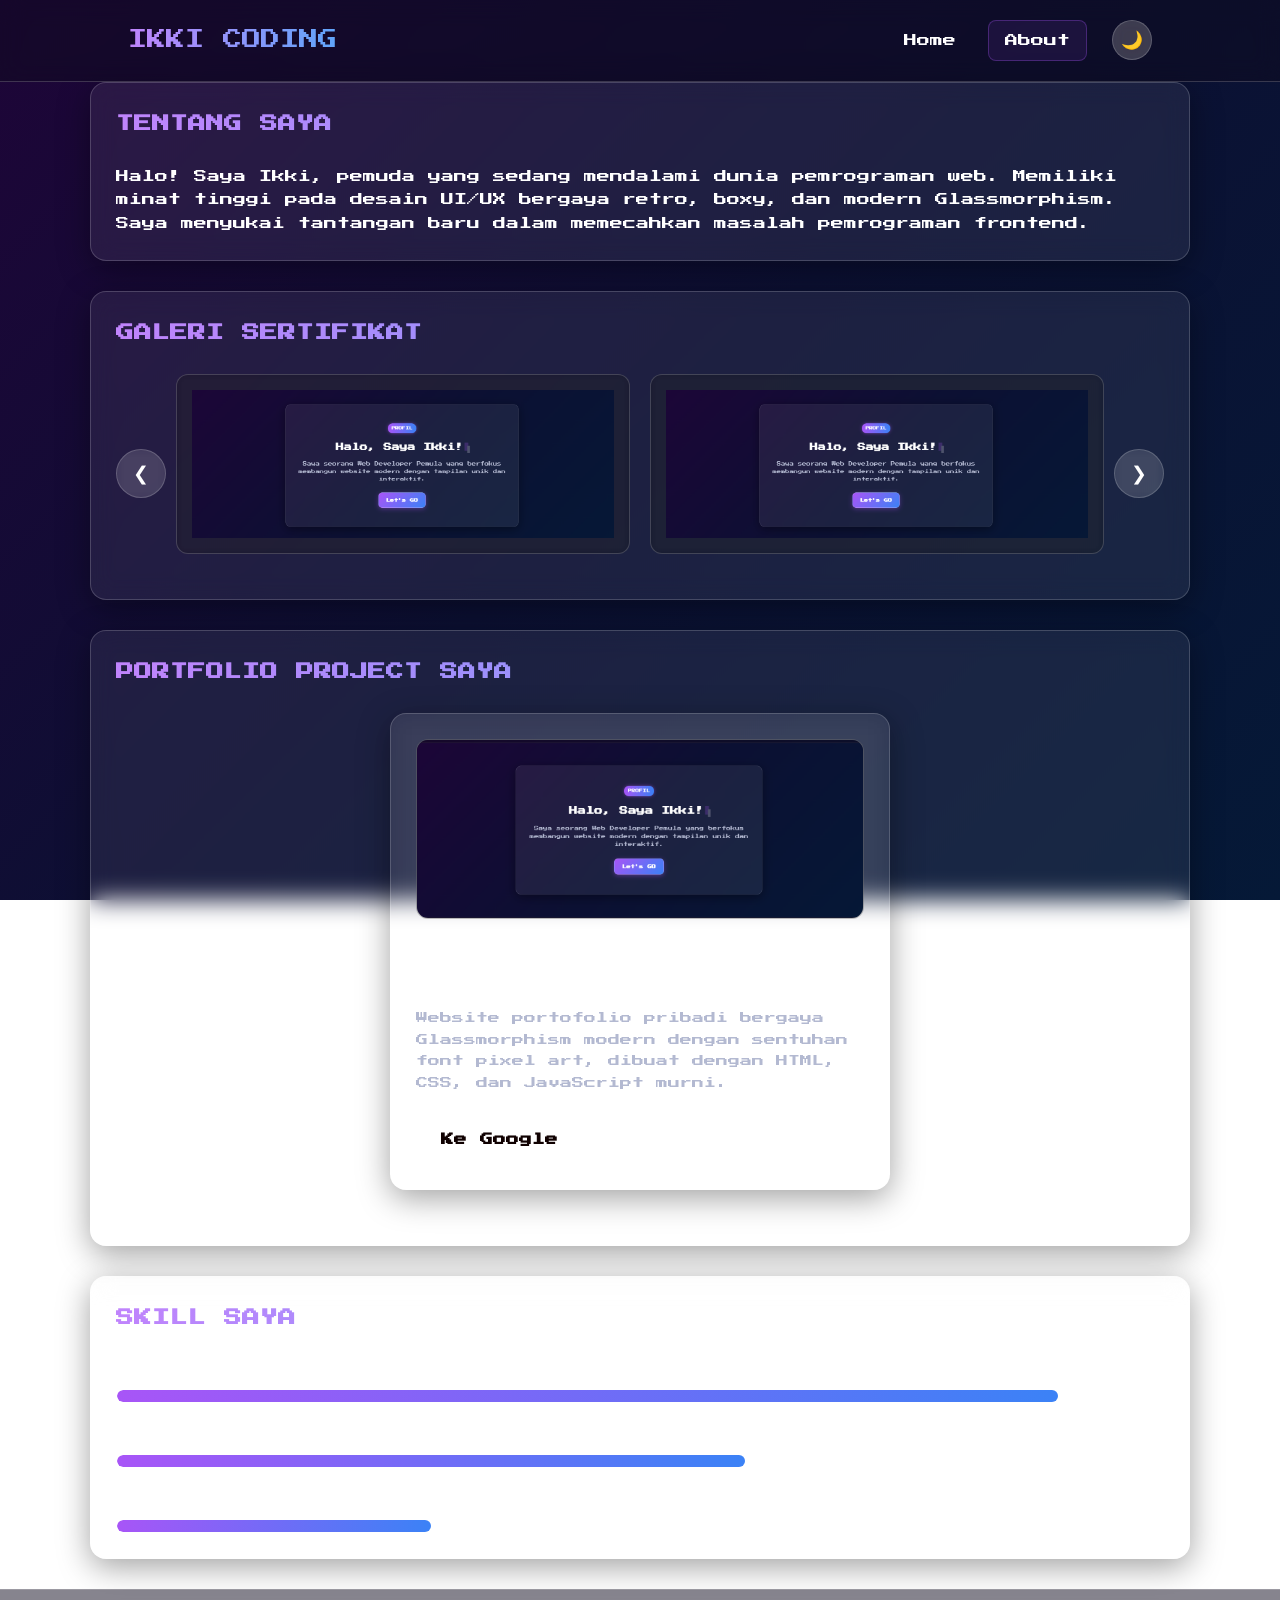
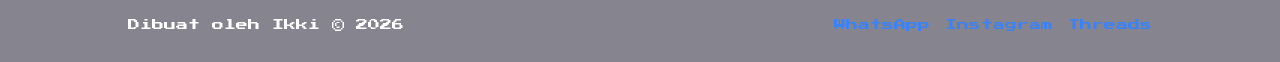
==== about.html @ e92a142e "Add files via upload" ====
<!DOCTYPE html>
<html lang="id">

<head>
    <meta charset="UTF-8">
    <meta name="viewport" content="width=device-width, initial-scale=1.0">
    <title>Ikki Coding | About</title>
    <link rel="stylesheet" href="style.css">
    <!-- Font Pixel Google Fonts -->
    <link rel="preconnect" href="https://fonts.googleapis.com">
    <link rel="preconnect" href="https://fonts.gstatic.com" crossorigin>
    <link href="https://fonts.googleapis.com/css2?family=Press+Start+2P&display=swap" rel="stylesheet">
</head>

<body>
    <!-- Header Navigasi -->
    <header class="header">
        <a href="index.html" class="logo-link">
            <div class="logo">Ikki Coding</div>
        </a>
        <nav class="nav-menu">
            <a href="index.html">Home</a>
            <a href="about.html" class="active">About</a>
            <!-- Tombol Lingkaran Ikon Saja -->
            <button id="themeToggle" class="theme-toggle-btn" aria-label="Toggle Theme">🌙</button>
        </nav>
    </header>

    <!-- Bagian Isi Utama -->
    <main class="about-main">

        <!-- Seksi Tentang Saya -->
        <section class="box-container about-section">
            <h2 class="section-title">Tentang Saya</h2>
            <p>Halo! Saya Ikki, pemuda yang sedang mendalami dunia pemrograman web. Memiliki minat tinggi pada desain
                UI/UX bergaya retro, boxy, dan modern Glassmorphism. Saya menyukai tantangan baru dalam memecahkan
                masalah pemrograman frontend.</p>
        </section>

        <!-- Galeri Sertifikat (Slider dengan Tombol Navigasi) -->
        <section class="box-container gallery-section">
            <h2 class="section-title">Galeri Sertifikat</h2>
            <div class="gallery-wrapper">
                <button class="nav-btn prev-btn" id="prevBtn">&#10094;</button>
                <div class="gallery-container">
                    <div class="gallery-slider" id="gallerySlider">
                        <div class="cert-card">
                            <div class="cert-img-placeholder">
                                <img src="images.png" alt="Sertifikat Web Dev Basic">
                            </div>
                        </div>
                        <div class="cert-card">
                            <div class="cert-img-placeholder">
                                <img src="images.png" alt="Sertifikat Responsive Design">
                            </div>
                        </div>
                        <div class="cert-card">
                            <div class="cert-img-placeholder">
                                <img src="images.png" alt="Sertifikat JavaScript Essential">
                            </div>
                        </div>
                    </div>
                </div>
                <button class="nav-btn next-btn" id="nextBtn">&#10095;</button>
            </div>
        </section>

        <!-- Portfolio Projects (Hanya 1 Project) -->
        <section class="box-container portfolio-section">
            <h2 class="section-title">Portfolio Project Saya</h2>
            <div class="projects-grid">
                <!-- Card Proyek Utama -->
                <div class="box-container card-project">
                    <div class="card-img-placeholder">
                        <img src="images.png" alt="Website Portofolio Glassmorphism">
                    </div>
                    <h3>Website Portofolio Glassmorphism</h3>
                    <p>Website portofolio pribadi bergaya Glassmorphism modern dengan sentuhan font pixel art, dibuat
                        dengan HTML, CSS, dan JavaScript murni.</p>
                    <a href="https://www.google.com/" class="btn-secondary" target="_blank">Ke Google</a>
                </div>
            </div>
        </section>

        <!-- Seksi Skill Saya -->
        <section class="box-container skills-section">
            <h2 class="section-title">Skill Saya</h2>
            <div class="skills-list">
                <div class="skill-item">
                    <div class="skill-label">
                        <span>HTML</span>
                        <span>90%</span>
                    </div>
                    <div class="progress-bar">
                        <div class="progress" style="width: 90%;"></div>
                    </div>
                </div>
                <div class="skill-item">
                    <div class="skill-label">
                        <span>CSS</span>
                        <span>60%</span>
                    </div>
                    <div class="progress-bar">
                        <div class="progress" style="width: 60%;"></div>
                    </div>
                </div>
                <div class="skill-item">
                    <div class="skill-label">
                        <span>JS</span>
                        <span>30%</span>
                    </div>
                    <div class="progress-bar">
                        <div class="progress" style="width: 30%;"></div>
                    </div>
                </div>
            </div>
        </section>

    </main>

    <!-- Footer -->
    <footer class="footer">
        <div class="footer-content">
            <p>Dibuat oleh Ikki &copy; 2026</p>
            <div class="social-links">
                <a href="https://wa.me/" target="_blank">WhatsApp</a>
                <a href="https://instagram.com/" target="_blank">Instagram</a>
                <a href="https://threads.net/" target="_blank">Threads</a>
            </div>
        </div>
    </footer>

    <!-- Tombol Back to Top -->
    <button id="backToTopBtn" title="Kembali ke atas">▲ TOP</button>

    <!-- JavaScript Terpisah -->
    <script src="script.js"></script>
</body>

</html>
---- style.css ----
/* ===================================================
   VARIABLES & GLASSMORPHISM BASE STYLES
   =================================================== */
:root {
    /* Gradient Background Ungu ke Biru */
    --bg-gradient: linear-gradient(135deg, #1e0538 0%, #0c1033 50%, #051937 100%);

    /* Variable Glassmorphism */
    --glass-bg: rgba(255, 255, 255, 0.07);
    --glass-bg-hover: rgba(255, 255, 255, 0.12);
    --glass-border: rgba(255, 255, 255, 0.18);
    --glass-shadow: 0 8px 32px 0 rgba(0, 0, 0, 0.37);
    --glass-blur: blur(12px);

    /* Text & Accent Colors */
    --text-light: #ffffff;
    --text-muted: #b3b9d1;
    --accent-purple: #a855f7;
    --accent-blue: #3b82f6;
    --accent-cyan: #06b6d4;
    --font-pixel: 'Press Start 2P', monospace;
}

* {
    margin: 0;
    padding: 0;
    box-sizing: border-box;
}

html {
    scroll-behavior: smooth;
}

body {
    background: var(--bg-gradient);
    background-attachment: fixed;
    color: var(--text-light);
    font-family: var(--font-pixel);
    line-height: 1.8;
    font-size: 13px;
    display: flex;
    flex-direction: column;
    min-height: 100vh;
}

/* ===================================================
   GLASSCONTAINER
   =================================================== */
.box-container {
    background: var(--glass-bg);
    backdrop-filter: var(--glass-blur);
    -webkit-backdrop-filter: var(--glass-blur);
    border: 1px solid var(--glass-border);
    border-radius: 16px;
    box-shadow: var(--glass-shadow);
    padding: 25px;
    margin-bottom: 30px;
    transition: all 0.3s ease;
}

/* ===================================================
   HEADER & NAVIGATION
   =================================================== */
.header {
    background: rgba(15, 10, 30, 0.5);
    backdrop-filter: var(--glass-blur);
    -webkit-backdrop-filter: var(--glass-blur);
    border-bottom: 1px solid var(--glass-border);
    padding: 20px 10%;
    display: flex;
    justify-content: space-between;
    align-items: center;
    flex-wrap: wrap;
    gap: 15px;
    position: sticky;
    top: 0;
    z-index: 100;
}

.logo-link {
    text-decoration: none;
}

.logo {
    font-size: 1.2rem;
    background: linear-gradient(90deg, #c084fc, #60a5fa);
    -webkit-background-clip: text;
    -webkit-text-fill-color: transparent;
    text-transform: uppercase;
    cursor: pointer;
}

.nav-menu {
    display: flex;
    gap: 15px;
}

.nav-menu a {
    color: var(--text-light);
    text-decoration: none;
    padding: 8px 16px;
    border-radius: 8px;
    border: 1px solid transparent;
    transition: all 0.3s ease;
}

/* Efek tipis sebagai pembeda halaman yang sedang aktif */
.nav-menu a.active {
    background: rgba(168, 85, 247, 0.1);
    border-color: rgba(168, 85, 247, 0.3);
}

/* Animasi hanya berjalan saat di-hover saja */
.nav-menu a:hover {
    background: rgba(168, 85, 247, 0.25);
    border-color: var(--accent-purple);
    box-shadow: 0 0 15px rgba(168, 85, 247, 0.4);
    transform: translateY(-2px);
}

/* ===================================================
   MAIN CONTENT & HERO (FULL SCREEN HOME)
   =================================================== */
main {
    max-width: 1100px;
    width: 90%;
    margin: 0 auto;
    flex: 1;
    display: flex;
    /* Membuat main flex container */
    flex-direction: column;
}

/* Memastikan hero-main memenuhi sisa tinggi layar di tengah */
.hero-main {
    display: flex;
    align-items: center;
    /* Rata tengah vertikal */
    justify-content: center;
    /* Rata tengah horizontal */
    flex: 1;
    width: 100%;
    padding: 20px 0;
}

.hero-section {
    width: 100%;
}

.badge {
    background: linear-gradient(90deg, var(--accent-purple), var(--accent-blue));
    color: #fff;
    padding: 6px 12px;
    font-size: 0.7rem;
    display: inline-block;
    margin-bottom: 20px;
    border-radius: 20px;
    box-shadow: 0 0 10px rgba(168, 85, 247, 0.5);
}

.hero-box {
    text-align: center;
    padding: 60px 30px;
    margin-bottom: 0;
    max-width: 750px;
    margin-left: auto;
    margin-right: auto;
}

/* Mengatur wrapper h1 agar teks dan kursor ketik tetap di tengah */
.hero-box h1 {
    font-size: 1.6rem;
    margin-bottom: 20px;
    color: var(--text-light);
    min-height: 2.5rem;
    display: flex;
    justify-content: center;
    align-items: center;
    flex-wrap: wrap;
}

/* Efek kursor berkedip ala terminal */
.cursor {
    display: inline-block;
    background-color: var(--accent-purple);
    margin-left: 4px;
    width: 12px;
    height: 1.6rem;
    animation: blink 0.7s infinite;
    vertical-align: middle;
}

@keyframes blink {

    0%,
    100% {
        opacity: 1;
    }

    50% {
        opacity: 0;
    }
}

.hero-box p {
    font-size: 0.85rem;
    max-width: 700px;
    margin: 0 auto 30px auto;
    color: var(--text-muted);
}

/* ===================================================
   BUTTONS GLASSMORPHISM
   =================================================== */
.btn-primary,
.btn-secondary {
    display: inline-block;
    font-family: var(--font-pixel);
    text-decoration: none;
    font-weight: bold;
    font-size: 0.8rem;
    padding: 12px 24px;
    border-radius: 12px;
    cursor: pointer;
    transition: all 0.3s ease;
}

.btn-primary {
    background: linear-gradient(135deg, var(--accent-purple), var(--accent-blue));
    color: #fff;
    border: 1px solid rgba(255, 255, 255, 0.3);
    box-shadow: 0 4px 15px rgba(168, 85, 247, 0.4);
}

.btn-secondary {
    background: rgba(255, 255, 255, 0.1);
    color: #100101;
    border: 1px solid var(--glass-border);
}

.btn-secondary:hover {
    color: white;
}

.btn-primary:hover,
.btn-secondary:hover {
    transform: translateY(-3px);
    box-shadow: 0 8px 20px rgba(59, 130, 246, 0.5);
    background: linear-gradient(135deg, var(--accent-blue), var(--accent-purple));
}

/* ===================================================
   PROJECTS SECTION & CARDS
   =================================================== */
.section-title {
    font-size: 1.1rem;
    margin-bottom: 25px;
    background: linear-gradient(90deg, #c084fc, #60a5fa);
    -webkit-background-clip: text;
    -webkit-text-fill-color: transparent;
    text-transform: uppercase;
}

.projects-grid {
    display: flex;
    justify-content: center;
}

.card-project {
    width: 100%;
    max-width: 500px;
    display: flex;
    flex-direction: column;
    justify-content: space-between;
}

.card-project:hover {
    border-color: var(--accent-purple);
    box-shadow: 0 10px 30px rgba(168, 85, 247, 0.3);
}

.card-img-placeholder {
    width: 100%;
    height: 180px;
    background: rgba(0, 0, 0, 0.3);
    border: 1px solid var(--glass-border);
    border-radius: 10px;
    display: flex;
    align-items: center;
    justify-content: center;
    color: var(--accent-cyan);
    margin-bottom: 20px;
    font-size: 0.8rem;
}

.card-project h3 {
    font-size: 1rem;
    margin-bottom: 12px;
}

.card-project p {
    font-size: 0.75rem;
    margin-bottom: 20px;
    color: var(--text-muted);
}

/* ===================================================
   GALLERY SLIDER WITH NAVIGATION BUTTONS
   =================================================== */
.gallery-wrapper {
    position: relative;
    display: flex;
    align-items: center;
    gap: 10px;
}

.gallery-container {
    width: 100%;
    overflow: hidden;
}

.gallery-slider {
    display: flex;
    gap: 20px;
    transition: transform 0.4s ease-in-out;
}

.cert-card {
    min-width: 100%;
    box-sizing: border-box;
}

@media (min-width: 768px) {
    .cert-card {
        min-width: calc(50% - 10px);
    }
}

.cert-img-placeholder {
    width: 100%;
    height: 180px;
    background: rgba(255, 255, 255, 0.05);
    border: 1px solid var(--glass-border);
    border-radius: 12px;
    display: flex;
    align-items: center;
    justify-content: center;
    text-align: center;
    padding: 15px;
    font-size: 0.75rem;
    color: var(--text-light);
    backdrop-filter: blur(5px);
}

.nav-btn {
    background: rgba(255, 255, 255, 0.1);
    border: 1px solid var(--glass-border);
    color: white;
    font-size: 1.2rem;
    padding: 12px 16px;
    border-radius: 50%;
    cursor: pointer;
    transition: all 0.3s ease;
    backdrop-filter: blur(5px);
    z-index: 10;
}

.nav-btn:hover {
    background: var(--accent-purple);
    box-shadow: 0 0 15px var(--accent-purple);
}

/* ===================================================
   SKILLS SECTION
   =================================================== */
.skills-list {
    display: flex;
    flex-direction: column;
    gap: 20px;
}

.skill-label {
    display: flex;
    justify-content: space-between;
    font-size: 0.8rem;
    margin-bottom: 8px;
}

.progress-bar {
    width: 100%;
    height: 14px;
    background: rgba(255, 255, 255, 0.1);
    border-radius: 10px;
    overflow: hidden;
    border: 1px solid var(--glass-border);
}

.progress {
    height: 100%;
    background: linear-gradient(90deg, var(--accent-purple), var(--accent-blue));
    border-radius: 10px;
}

/* ===================================================
   BACK TO TOP BUTTON
   =================================================== */
#backToTopBtn {
    position: fixed;
    bottom: 25px;
    right: 25px;
    display: none;
    background: linear-gradient(135deg, var(--accent-purple), var(--accent-blue));
    color: #fff;
    font-family: var(--font-pixel);
    font-size: 0.75rem;
    padding: 12px 16px;
    border-radius: 10px;
    border: 1px solid rgba(255, 255, 255, 0.3);
    box-shadow: 0 4px 15px rgba(0, 0, 0, 0.3);
    cursor: pointer;
    z-index: 1000;
    transition: all 0.3s ease;
}

#backToTopBtn:hover {
    transform: translateY(-3px);
    box-shadow: 0 0 15px var(--accent-purple);
}

/* ===================================================
   FOOTER
   =================================================== */
.footer {
    background: rgba(15, 10, 30, 0.5);
    backdrop-filter: var(--glass-blur);
    border-top: 1px solid var(--glass-border);
    padding: 25px 10%;
    margin-top: auto;
}

.footer-content {
    display: flex;
    justify-content: space-between;
    align-items: center;
    flex-wrap: wrap;
    gap: 15px;
    font-size: 0.75rem;
}

.social-links {
    display: flex;
    gap: 15px;
}

.social-links a {
    color: var(--accent-blue);
    text-decoration: none;
    transition: all 0.3s ease;
}

.social-links a:hover {
    color: var(--accent-purple);
    text-shadow: 0 0 8px var(--accent-purple);
}

/* ===================================================
   RESPONSIVE DESIGN
   =================================================== */
@media (max-width: 768px) {
    body {
        font-size: 12px;
    }

    .header,
    .footer-content {
        flex-direction: column;
        text-align: center;
    }

    .hero-box h1 {
        font-size: 1.3rem;
    }

    .box-container {
        padding: 18px;
    }

    .btn-primary,
    .btn-secondary {
        width: 100%;
        text-align: center;
    }

    .nav-btn {
        padding: 8px 12px;
        font-size: 1rem;
    }
}

/* ===================================================
   LIGHT MODE
   =================================================== */
body.light-mode {
    --bg-gradient: linear-gradient(135deg, #d8b4fe 0%, #93c5fd 100%);
    --glass-bg: rgba(255, 255, 255, 0.55);
    --glass-bg-hover: rgba(255, 255, 255, 0.75);
    --glass-border: rgba(255, 255, 255, 0.7);
    --glass-shadow: 0 8px 32px 0 rgba(30, 27, 75, 0.12);

    --text-light: #0f172a;
    --text-muted: #334155;
    --accent-purple: #6b21a8;
    --accent-blue: #1d4ed8;
    --accent-cyan: #0369a1;
}

body.light-mode .section-title,
body.light-mode .logo {
    background: linear-gradient(90deg, #6b21a8, #1d4ed8);
    -webkit-background-clip: text;
    -webkit-text-fill-color: transparent;
    font-weight: bold;
}

body.light-mode .header,
body.light-mode .footer {
    background: rgba(255, 255, 255, 0.45);
}

body.light-mode .card-img-placeholder,
body.light-mode .cert-img-placeholder {
    background: rgba(255, 255, 255, 0.65);
    color: #0f172a;
    font-weight: bold;
}

body.light-mode .nav-btn {
    background: rgba(255, 255, 255, 0.6);
    color: #0f172a;
    border-color: rgba(255, 255, 255, 0.8);
}

/* ===================================================
   STYLING TOMBOL TOGGLE LINGKARAN
   =================================================== */
.theme-toggle-btn {
    width: 40px;
    height: 40px;
    border-radius: 50%;
    background: rgba(255, 255, 255, 0.2);
    border: 1px solid var(--glass-border);
    color: var(--text-light);
    font-size: 1.1rem;
    cursor: pointer;
    backdrop-filter: blur(8px);
    display: flex;
    align-items: center;
    justify-content: center;
    transition: all 0.3s ease;
    padding: 0;
    margin-left: 10px;
}

.theme-toggle-btn:hover {
    background: rgba(255, 255, 255, 0.35);
    transform: scale(1.1);
    box-shadow: 0 0 12px var(--accent-purple);
}

/* ===================================================
   IMAGE PLACEHOLDER RATIO 9:16
   =================================================== */
.cert-img-placeholder,
.card-img-placeholder {
    width: 100%;
    aspect-ratio: 9 / 16;
    /* Mengatur rasio kotak menjadi vertikal 9:16 */
    background: rgba(0, 0, 0, 0.3);
    border: 1px solid var(--glass-border);
    border-radius: 12px;
    overflow: hidden;
    /* Memastikan gambar tidak keluar dari border-radius */
    display: flex;
    align-items: center;
    justify-content: center;
    margin-bottom: 20px;
}

/* Mengatur agar gambar menyesuaikan kotak 9:16 tanpa terdistorsi */
.cert-img-placeholder img,
.card-img-placeholder img {
    width: 100%;
    height: 100%;
    object-fit: cover;
    /* Memotong sisi gambar secara rapi agar pas mengisi kotak 9:16 */
    display: block;
}

/* Penyesuaian khusus light mode untuk placeholder */
body.light-mode .card-img-placeholder,
body.light-mode .cert-img-placeholder {
    background: rgba(255, 255, 255, 0.65);
    border-color: rgba(255, 255, 255, 0.8);
}

/* Mengatur agar gambar menyesuaikan kotak 9:16 dan menambahkan efek transisi zoom */
.cert-img-placeholder img,
.card-img-placeholder img {
    width: 100%;
    height: 100%;
    object-fit: cover;
    /* Memotong sisi gambar secara rapi agar pas mengisi kotak 9:16 */
    display: block;
    transition: transform 0.4s ease;
    /* Durasi dan efek transisi saat di-zoom */
}

/* Efek Zoom saat card atau gambar di-hover */
.cert-card:hover .cert-img-placeholder img,
.card-project:hover .card-img-placeholder img {
    transform: scale(1.08);
    /* Memperbesar gambar sebesar 8% saat di-hover */
}
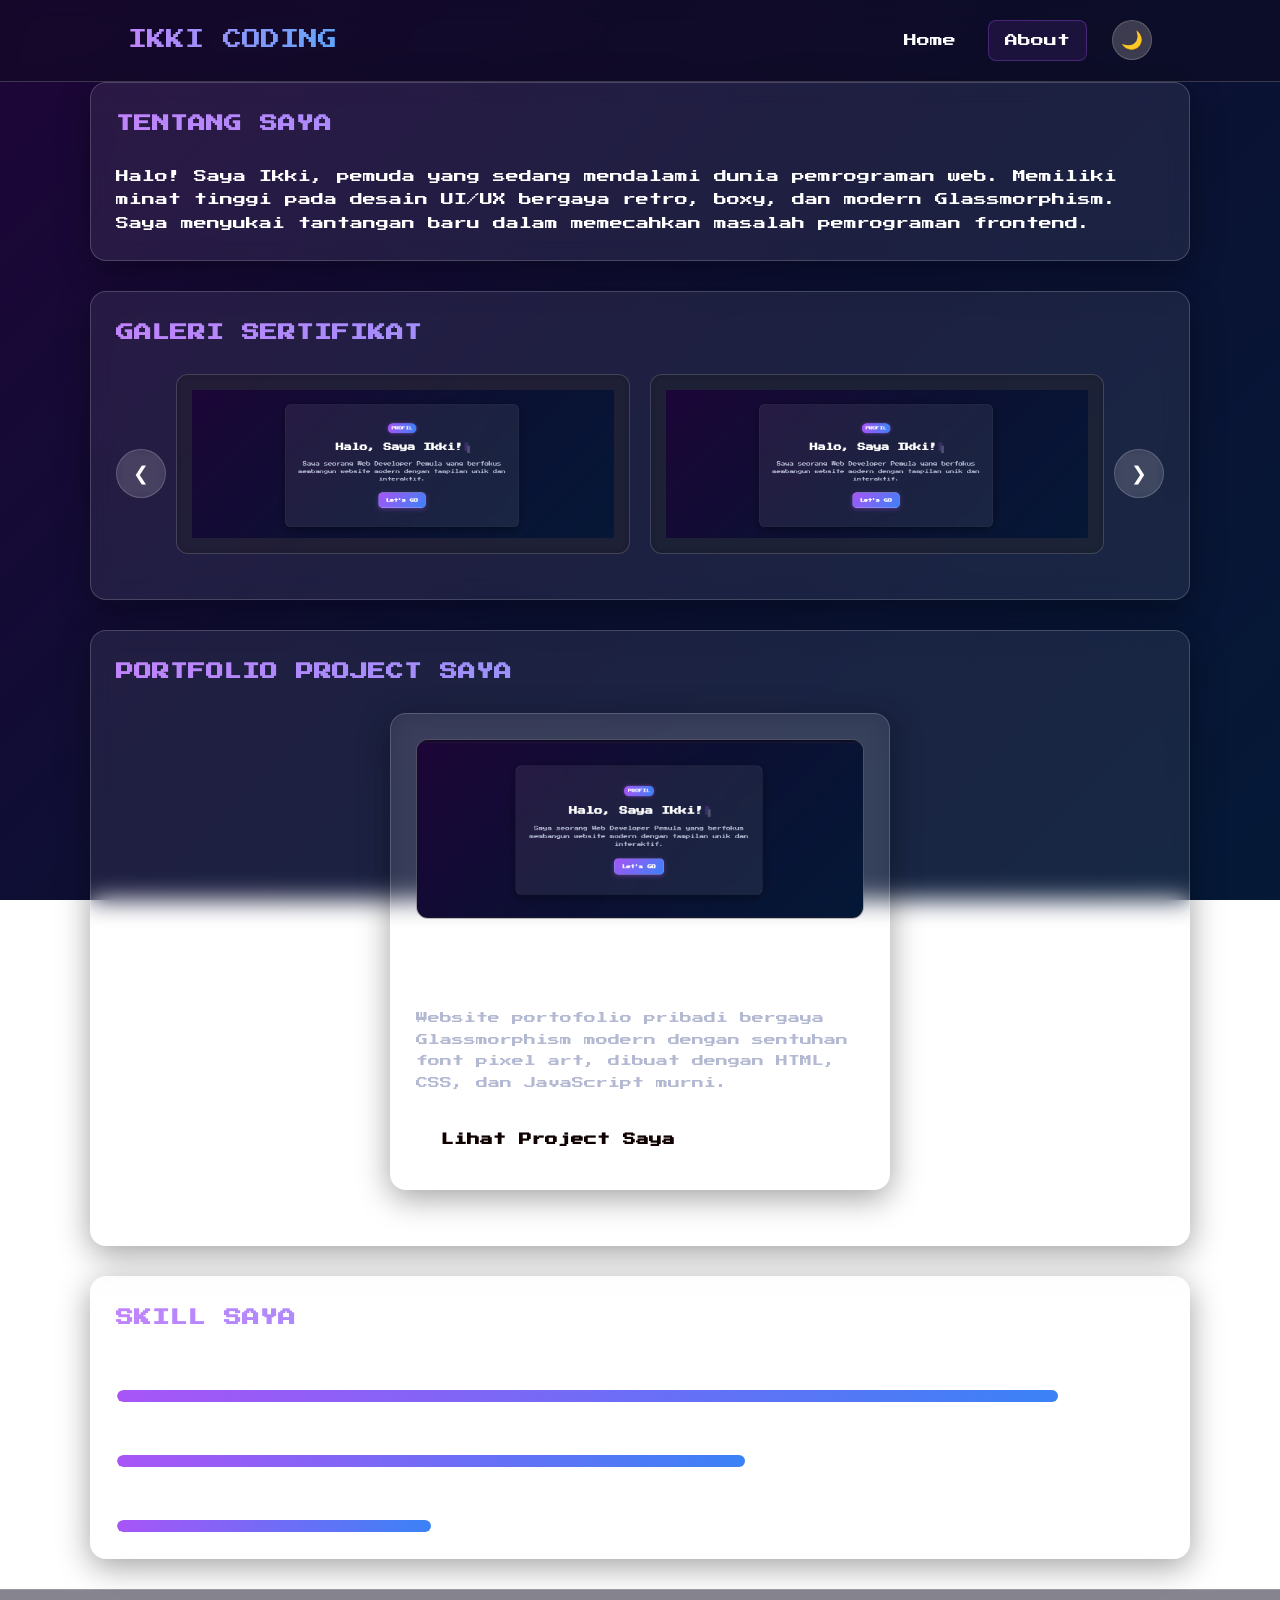
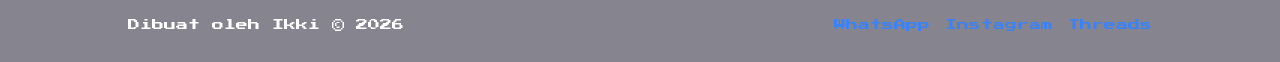
==== commit d84fdca5: "Update about.html" ====
--- a/about.html
+++ b/about.html
@@ -77,7 +77,8 @@
                     <h3>Website Portofolio Glassmorphism</h3>
                     <p>Website portofolio pribadi bergaya Glassmorphism modern dengan sentuhan font pixel art, dibuat
                         dengan HTML, CSS, dan JavaScript murni.</p>
-                    <a href="https://www.google.com/" class="btn-secondary" target="_blank">Ke Google</a>
+                    <a href="https://teamsmartcse.github.io/about_ikki/" class="btn-secondary" target="_blank">Lihat
+                        Project Saya</a>
                 </div>
             </div>
         </section>
@@ -137,4 +138,4 @@
     <script src="script.js"></script>
 </body>
 
-</html>+</html>
